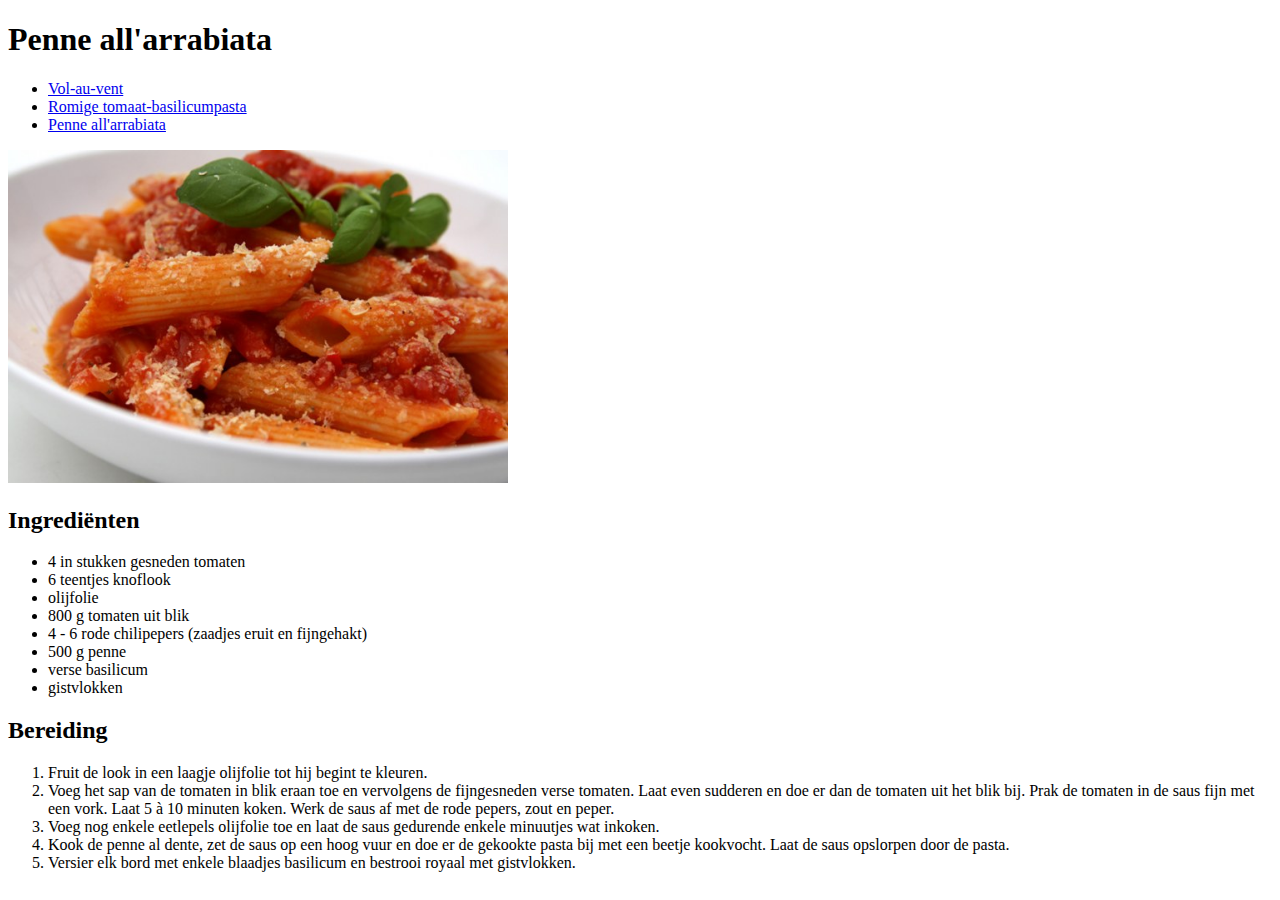
==== pennearrabiata.html @ c7efa083 "Recepten" ====
<!DOCTYPE html>
<html lang="en">
<head>
    <meta charset="UTF-8">
    <meta http-equiv="X-UA-Compatible" content="IE=edge">
    <meta name="viewport" content="width=device-width, initial-scale=1.0">
    <title>Recepten | Penne all'arrabiata</title>
</head>
<body>
    <h1>Penne all'arrabiata</h1>
    <ul>
        <li><a href="index.html">Vol-au-vent</a> </li>
        <li><a href="romigetomaat.html">Romige tomaat-basilicumpasta</a> </li>
        <li><a href="pennearrabiata.html">Penne all'arrabiata</a> </li>
    </ul>

    <img src="images/Penne all'arrabiata.jpg" width="500px">

    <h2>Ingrediënten</h2>
    <ul>
        <li>4 in stukken gesneden tomaten</li>
        <li>6 teentjes knoflook</li>
        <li>olijfolie</li>
        <li>800 g tomaten uit blik</li>
        <li>4 - 6 rode chilipepers (zaadjes eruit en fijngehakt)</li>
        <li>500 g penne</li>
        <li>verse basilicum</li>
        <li>gistvlokken</li>
    </ul>
    <h2>Bereiding</h2>
    <ol>
        <li>Fruit de look in een laagje olijfolie tot hij begint te kleuren.</li>
        <li>Voeg het sap van de tomaten in blik eraan toe en vervolgens de fijngesneden verse tomaten. Laat even sudderen en doe er dan de tomaten uit het blik bij. Prak de tomaten in de saus fijn met een vork. Laat 5 à 10 minuten koken. Werk de saus af met de rode pepers, zout en peper.</li>
        <li>Voeg nog enkele eetlepels olijfolie toe en laat de saus gedurende enkele minuutjes wat inkoken.</li>
        <li>Kook de penne al dente, zet de saus op een hoog vuur en doe er de gekookte pasta bij met een beetje kookvocht. Laat de saus opslorpen door de pasta.</li>
        <li>Versier elk bord met enkele blaadjes basilicum en bestrooi royaal met gistvlokken.</li>
    </ol>
</body>
</html>
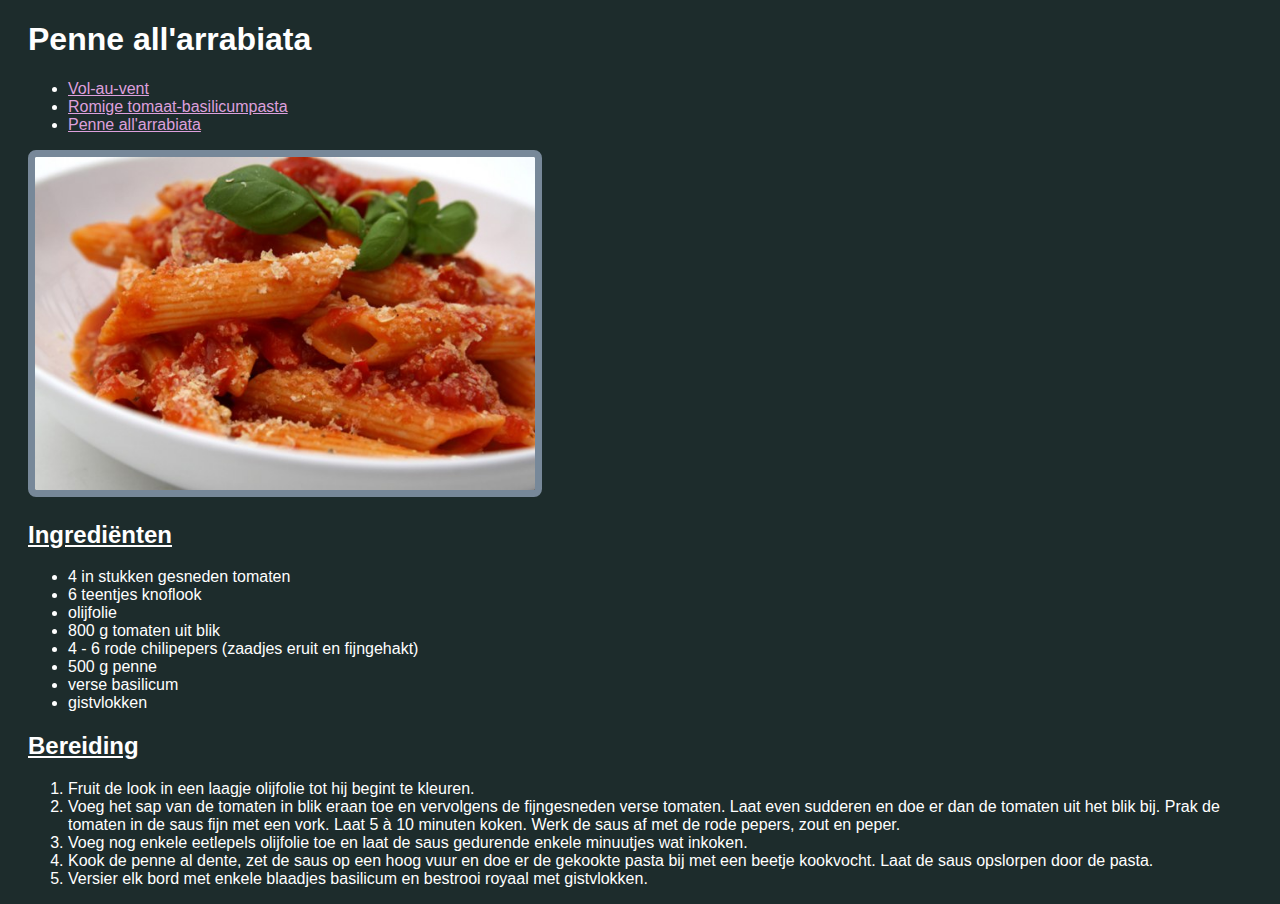
==== commit a427f095: "CSS darkmode" ====
--- a/pennearrabiata.html
+++ b/pennearrabiata.html
@@ -5,6 +5,7 @@
     <meta http-equiv="X-UA-Compatible" content="IE=edge">
     <meta name="viewport" content="width=device-width, initial-scale=1.0">
     <title>Recepten | Penne all'arrabiata</title>
+    <link href="stylesheet.css" rel="stylesheet" type="text/css" />
 </head>
 <body>
     <h1>Penne all'arrabiata</h1>
--- a/stylesheet.css
+++ b/stylesheet.css
@@ -0,0 +1,36 @@
+body{
+    padding-left: 20px;
+    background-color: rgb(29, 44, 44);
+}
+h1{
+    font-family: 'Gill Sans', 'Gill Sans MT', Calibri, 'Trebuchet MS', sans-serif;
+    font-weight: bolder;
+    color: white;
+}
+h2{
+    font-family: 'Gill Sans', 'Gill Sans MT', Calibri, 'Trebuchet MS', sans-serif;
+    text-decoration: underline;
+    color: white;
+}
+p{
+    font-family: 'Gill Sans', 'Gill Sans MT', Calibri, 'Trebuchet MS', sans-serif;
+    color: white;
+}
+li{
+    font-family: 'Gill Sans', 'Gill Sans MT', Calibri, 'Trebuchet MS', sans-serif;
+    color: white;
+}
+ol{
+    color: white;
+}
+ul{
+    color: white;
+}
+img{
+    border-radius: 8px;
+    border: 7px solid;
+    border-color: lightslategrey;
+}
+a{
+    color: plum;
+}